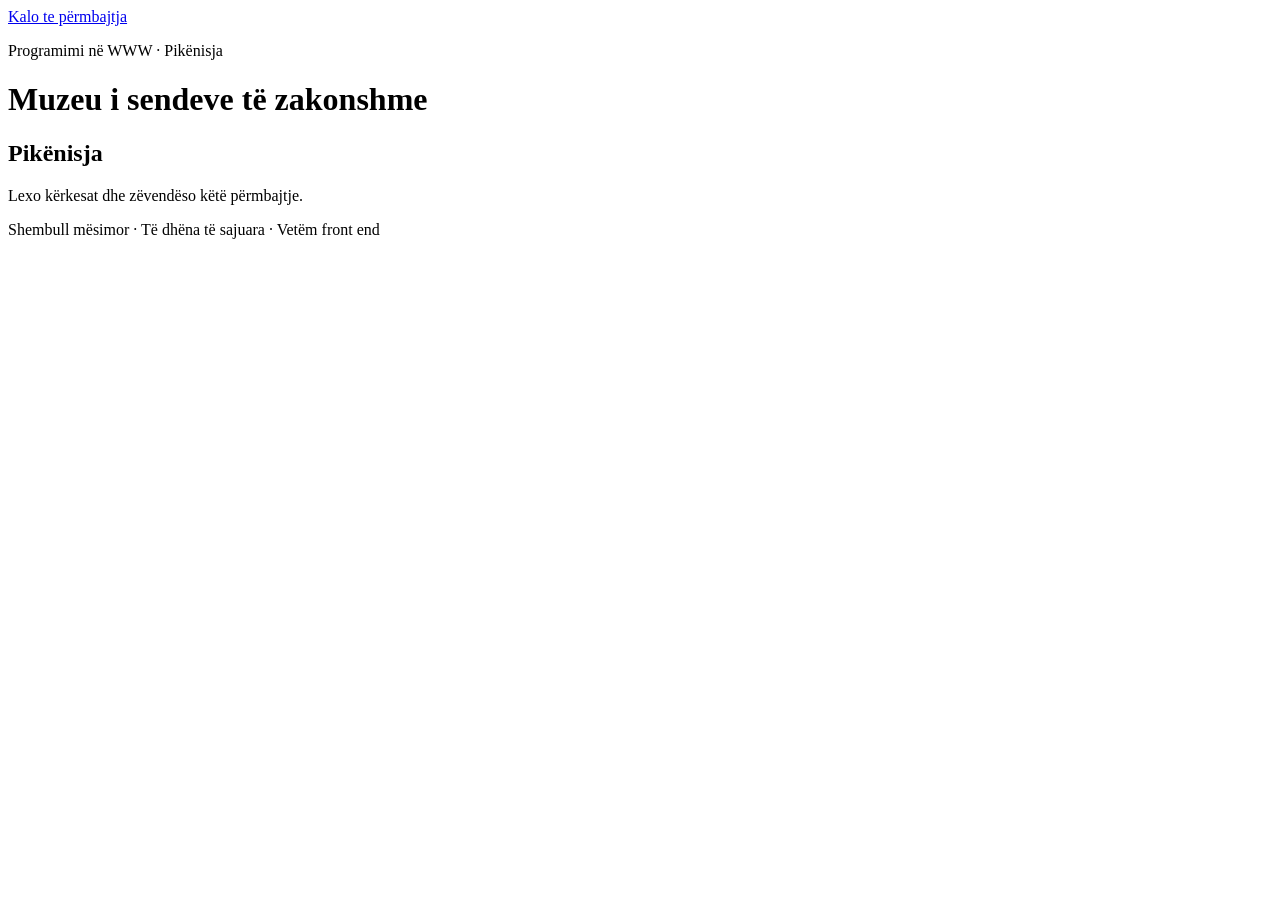
==== JavaII/index.html @ afb651dc "Create index.html" ====
<!doctype html>
<html lang="sq">
  <head>
    <meta charset="UTF-8" />
    <meta name="viewport" content="width=device-width, initial-scale=1" />
    <title>Muzeu i sendeve të zakonshme</title>
    <link rel="stylesheet" href="style.css" />
  </head>
  <body>
    <a class="skip" href="#main">Kalo te përmbajtja</a>
    <header>
      <p>Programimi në WWW · Pikënisja</p>
      <h1>Muzeu i sendeve të zakonshme</h1>
    </header>
    <main id="main">
      <!-- TODO: Ndërto këtu ndërfaqen sipas fletës së ushtrimit. -->
      <h2>Pikënisja</h2>
      <p>Lexo kërkesat dhe zëvendëso këtë përmbajtje.</p>
    </main>
    <footer>Shembull mësimor · Të dhëna të sajuara · Vetëm front end</footer>
  </body>
</html>
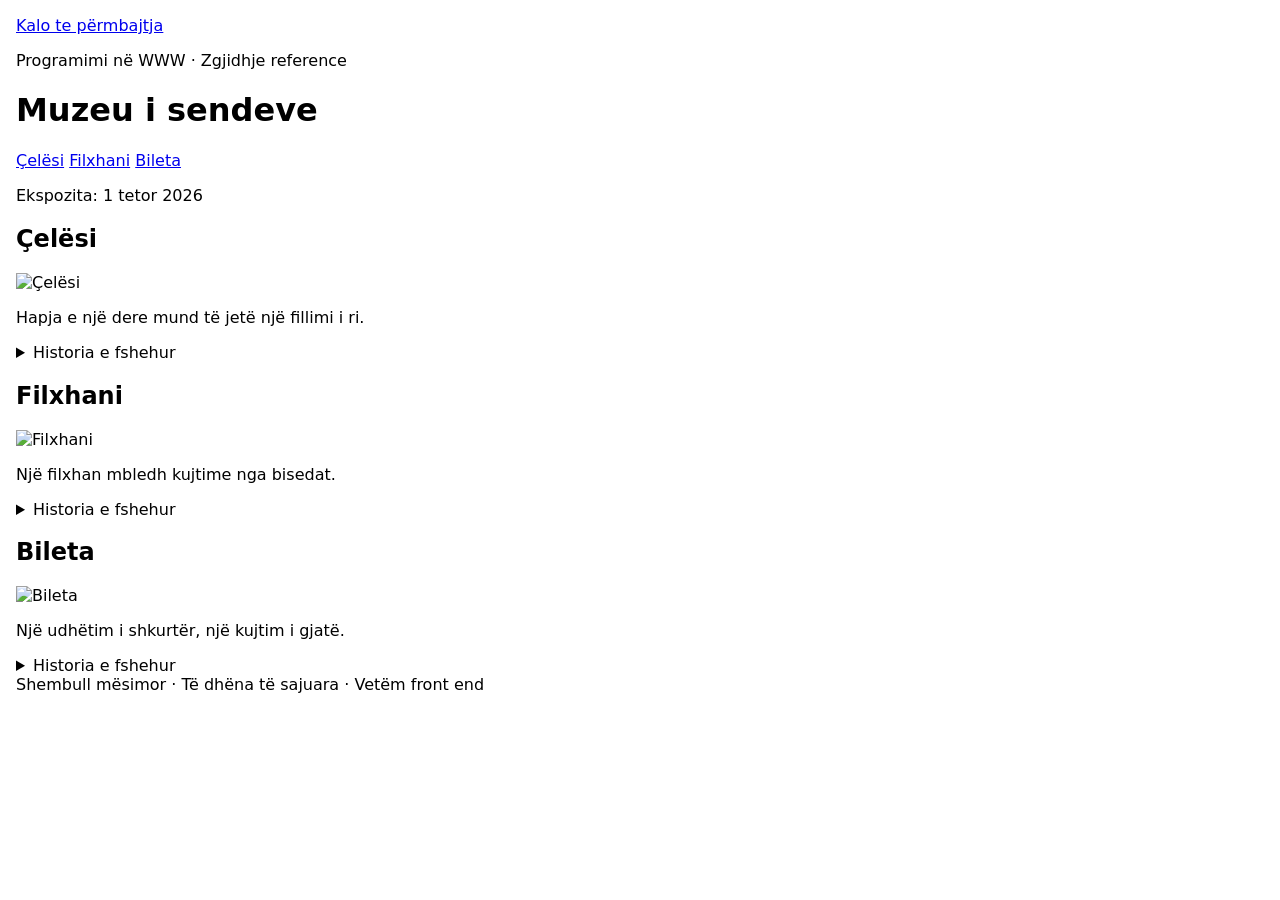
==== commit a1c64bf7: "Update index.html" ====
--- a/JavaII/index.html
+++ b/JavaII/index.html
@@ -2,21 +2,52 @@
 <html lang="sq">
   <head>
     <meta charset="UTF-8" />
-    <meta name="viewport" content="width=device-width, initial-scale=1" />
     <title>Muzeu i sendeve të zakonshme</title>
     <link rel="stylesheet" href="style.css" />
   </head>
   <body>
     <a class="skip" href="#main">Kalo te përmbajtja</a>
+
     <header>
-      <p>Programimi në WWW · Pikënisja</p>
-      <h1>Muzeu i sendeve të zakonshme</h1>
+      <p>Programimi në WWW · Zgjidhje reference</p>
+      <h1>Muzeu i sendeve</h1>
     </header>
+
     <main id="main">
-      <!-- TODO: Ndërto këtu ndërfaqen sipas fletës së ushtrimit. -->
-      <h2>Pikënisja</h2>
-      <p>Lexo kërkesat dhe zëvendëso këtë përmbajtje.</p>
+      <nav>
+        <a href="#celesi">Çelësi</a>
+        <a href="#filxhani">Filxhani</a>
+        <a href="#bileta">Bileta</a>
+      </nav>
+
+      <p class="date">Ekspozita: 1 tetor 2026</p>
+
+      <div class="cards">
+        <article class="card" id="celesi">
+          <h2>Çelësi</h2>
+          <div class="img-box"><img src="celesi.svg" alt="Çelësi" /></div>
+          <p>Hapja e një dere mund të jetë një fillimi i ri.</p>
+          <details><summary>Historia e fshehur</summary></details>
+        </article>
+
+        <article class="card" id="filxhani">
+          <h2>Filxhani</h2>
+          <div class="img-box"><img src="filxhani.svg" alt="Filxhani" /></div>
+          <p>Një filxhan mbledh kujtime nga bisedat.</p>
+          <details><summary>Historia e fshehur</summary></details>
+        </article>
+
+        <article class="card" id="bileta">
+          <h2>Bileta</h2>
+          <div class="img-box">
+              <img src="bileta.svg" alt="Bileta" />
+              </div>
+          <p>Një udhëtim i shkurtër, një kujtim i gjatë.</p>
+          <details><summary>Historia e fshehur</summary></details>
+        </article>
+      </div>
     </main>
+
     <footer>Shembull mësimor · Të dhëna të sajuara · Vetëm front end</footer>
   </body>
 </html>
--- a/JavaII/style.css
+++ b/JavaII/style.css
@@ -0,0 +1,9 @@
+
+/* Shkruaj stilin tënd. */
+* {
+  box-sizing: border-box;
+}
+body {
+  font-family: system-ui, sans-serif;
+  margin: 1rem;
+}
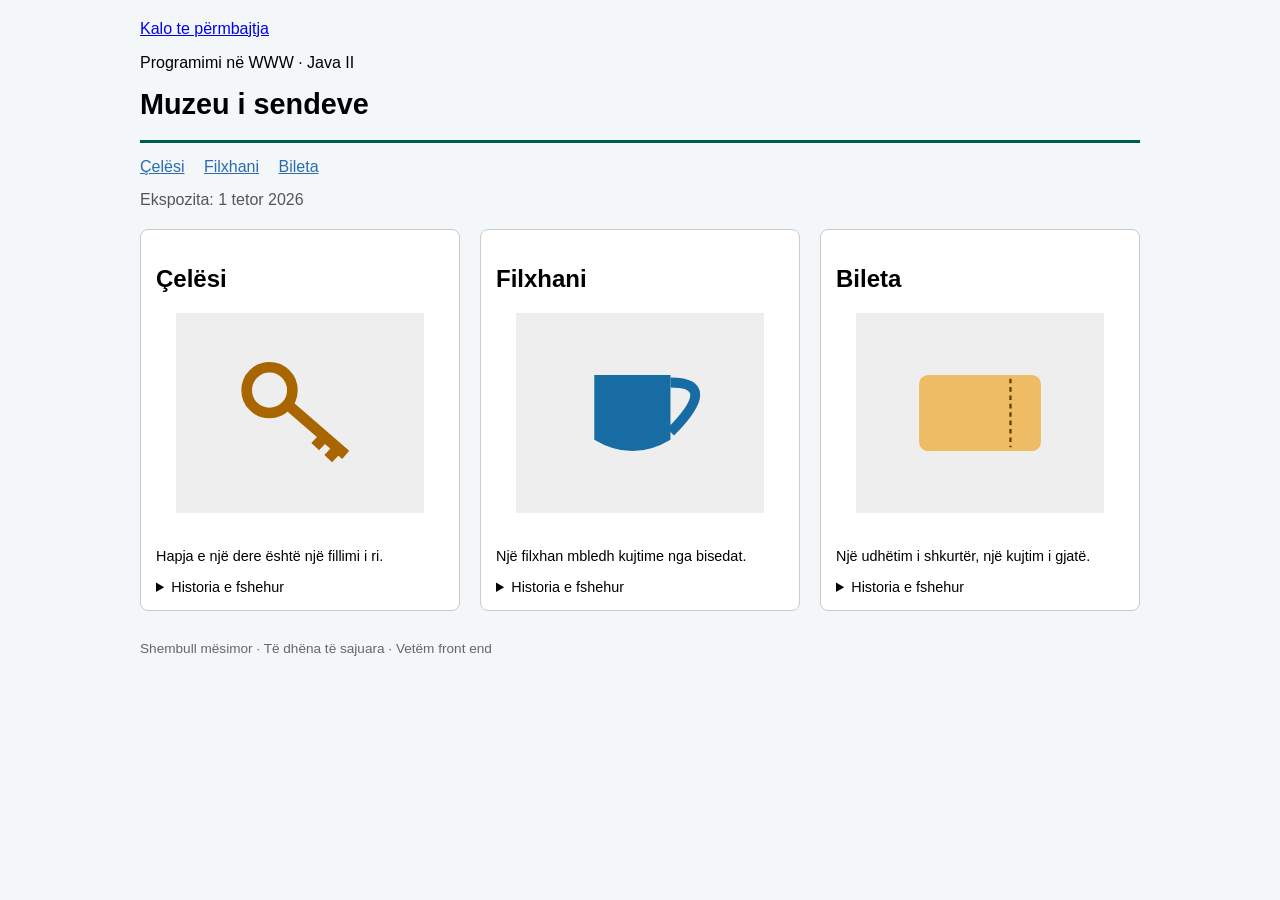
==== commit 01c4e8d4: "Update index.html" ====
--- a/JavaII/index.html
+++ b/JavaII/index.html
@@ -9,7 +9,7 @@
     <a class="skip" href="#main">Kalo te përmbajtja</a>
 
     <header>
-      <p>Programimi në WWW · Zgjidhje reference</p>
+      <p>Programimi në WWW · Java II</p>
       <h1>Muzeu i sendeve</h1>
     </header>
 
@@ -26,7 +26,7 @@
         <article class="card" id="celesi">
           <h2>Çelësi</h2>
           <div class="img-box"><img src="celesi.svg" alt="Çelësi" /></div>
-          <p>Hapja e një dere mund të jetë një fillimi i ri.</p>
+          <p>Hapja e një dere është një fillimi i ri.</p>
           <details><summary>Historia e fshehur</summary></details>
         </article>
 
--- a/JavaII/style.css
+++ b/JavaII/style.css
@@ -1,9 +1,77 @@
+body {
+  font-family: sans-serif;
+  background: #f4f7f9;
+  padding: 20px 40px;
+  max-width: 1000px;
+  margin: 0 auto;
+}
 
-/* Shkruaj stilin tënd. */
-* {
-  box-sizing: border-box;
+header h1 {
+  font-size: 1.8rem;
+  margin-top: 5px;
 }
-body {
-  font-family: system-ui, sans-serif;
-  margin: 1rem;
+
+main {
+  border-top: 3px solid #005a52;
+  padding-top: 15px;
 }
+
+nav a {
+  margin-right: 15px;
+  color: #2b6cb0;
+}
+
+.date {
+  margin: 15px 0 20px;
+  color: #555;
+}
+
+/* 3 fotot horizontalisht te rreshtuara */
+.cards {
+  display: flex;
+  gap: 20px;
+}
+
+.card {
+  flex: 1;
+  background: #fff;
+  border: 1px solid #ccc;
+  border-radius: 8px;
+  padding: 15px;
+}
+
+.card h2 {
+  margin-bottom: 20px;
+}
+
+.img-box {
+  background: #eee;
+  height: 200px;
+  display: flex;
+  align-items: center;
+  justify-content: center;
+  margin-right: 20px;
+  margin-left: 20px;
+  margin-bottom: 35px;
+}
+
+.img-box img {
+  max-width: 80%;
+  max-height: 80%;
+}
+
+.card p {
+  font-size: 0.9rem;
+  margin-bottom: 15px;
+}
+
+summary {
+  cursor: pointer;
+  font-size: 0.9rem;
+}
+
+footer {
+  margin-top: 30px;
+  font-size: 0.85rem;
+  color: #666;
+}
